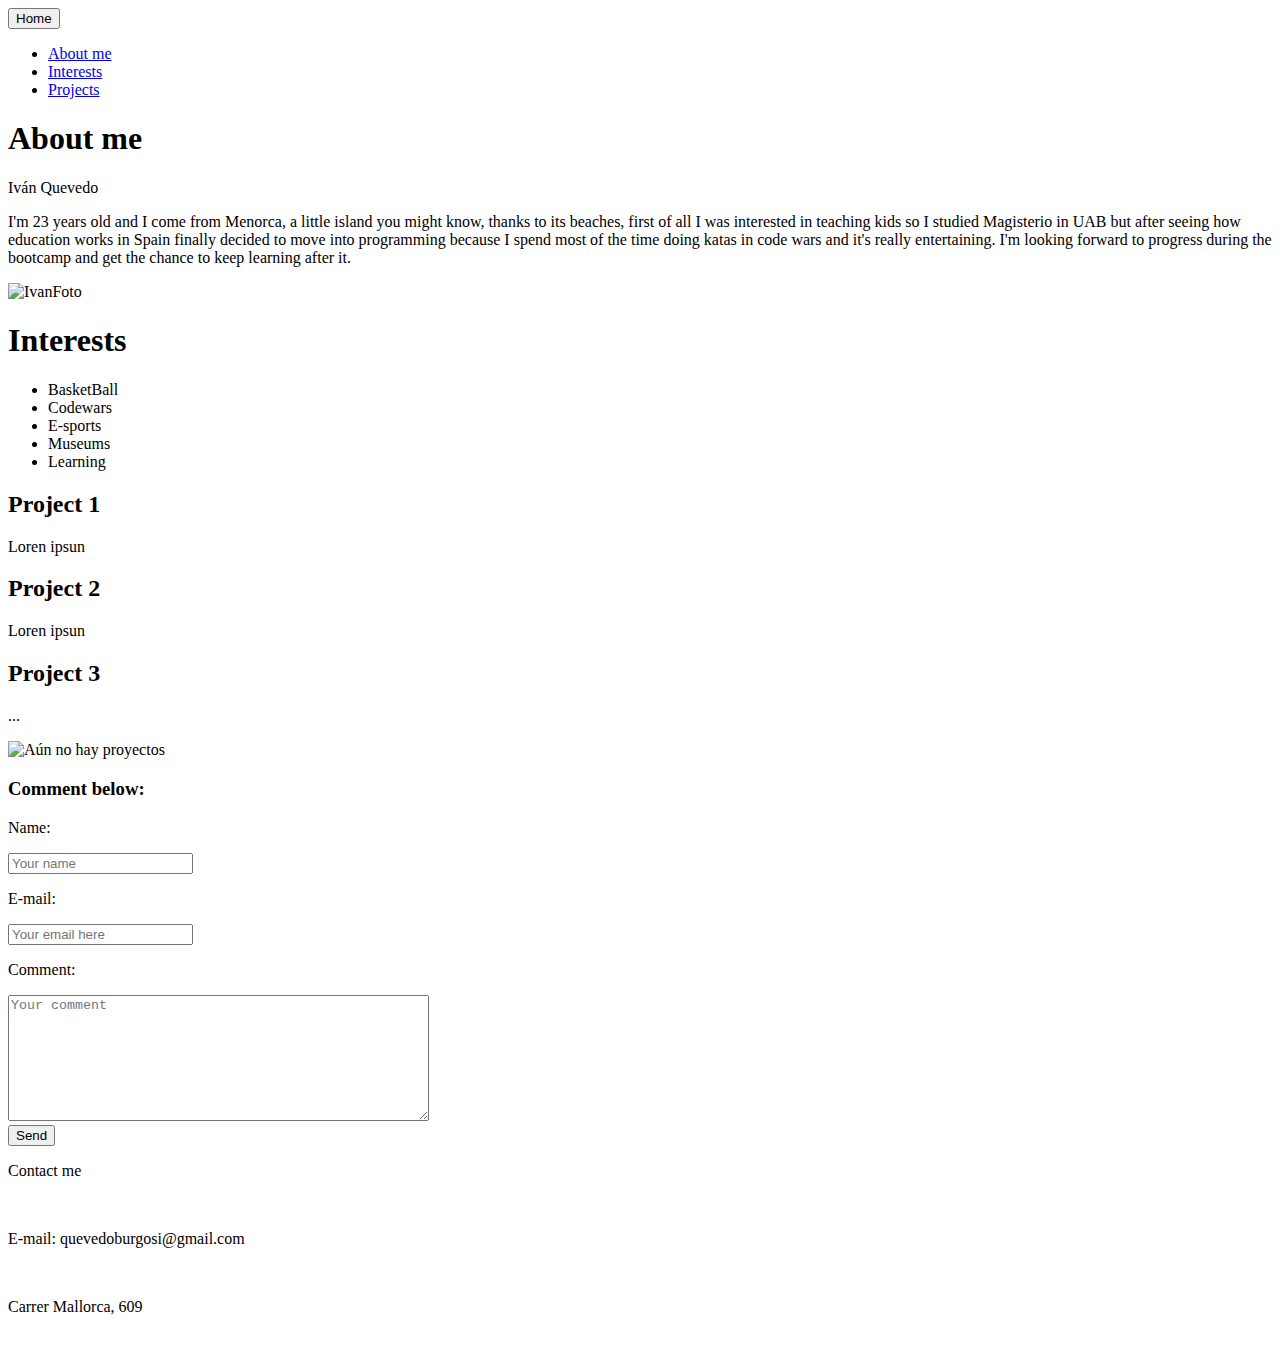
==== IvanPage.html @ 0f488710 "first commit" ====
<!DOCTYPE html>
<html lang="en">
  <head>
    <title>Iván Quevedo Page</title>
    <meta charset="utf-8" />
    <meta
      name="viewport"
      content="width=device-width, initial-scale=1, shrink-to-fit=no"
    />
    <link rel="stylesheet" href="styles/...." />
  </head>
  <body>
    <header>
      <nav>
        <button type="button">Home</button>
        <ul>
          <li><a href="#About-me">About me</a></li>
          <li><a href="#Interests">Interests</a></li>
          <li><a href="#Projects">Projects</a></li>
        </ul>
      </nav>
    </header>
    <main>
      <section id="About-me">
        <h1>About me</h1>
        <div>
          <p>Iván Quevedo</p>
          <p>
            I'm 23 years old and I come from Menorca, a little island you might
            know, thanks to its beaches, first of all I was interested in
            teaching kids so I studied Magisterio in UAB but after seeing how
            education works in Spain finally decided to move into programming
            because I spend most of the time doing katas in code wars and it's
            really entertaining. I'm looking forward to progress during the
            bootcamp and get the chance to keep learning after it.
          </p>
          <img src="img/ivanfoto.jpeg" alt="IvanFoto" /*borrar cuando empecemos
          CSS*/width="100px" height="100px" />
        </div>
      </section>
      <section id="Interests">
        <h1>Interests</h1>
        <ul>
          <li>BasketBall</li>
          <li>Codewars</li>
          <li>E-sports</li>
          <li>Museums</li>
          <li>Learning</li>
        </ul>
      </section>
      <section id="Projects">
        <article>
          <h2>Project 1</h2>
          <p>Loren ipsun</p>
        </article>
        <article>
          <h2>Project 2</h2>
          <p>Loren ipsun</p>
        </article>
        <article>
          <h2>Project 3</h2>
          <p>...</p>
          <img src="img/tenor.gif" alt="Aún no hay proyectos" />
        </article>
      </section>
      <section id="Comments">
        <h3>Comment below:</h3>
        <form>
          <p>Name:</p>
          <input type="text" name="name" placeholder="Your name" />
          <br />
          <p>E-mail:</p>
          <input type="email" placeholder="Your email here" />
          <br />
          <p>Comment:</p>
          <textarea rows="8" cols="50" placeholder="Your comment"></textarea>
          <br />
          <button type="submit">Send</button>
          <br />
        </form>
      </section>
    </main>
    <footer>
      <adress>
        <p>Contact me</p>
        <br />
        <p>E-mail: quevedoburgosi@gmail.com</p>
        <br />
        <p>Carrer Mallorca, 609</p>
        <br />
      </adress>
    </footer>
  </body>
</html>
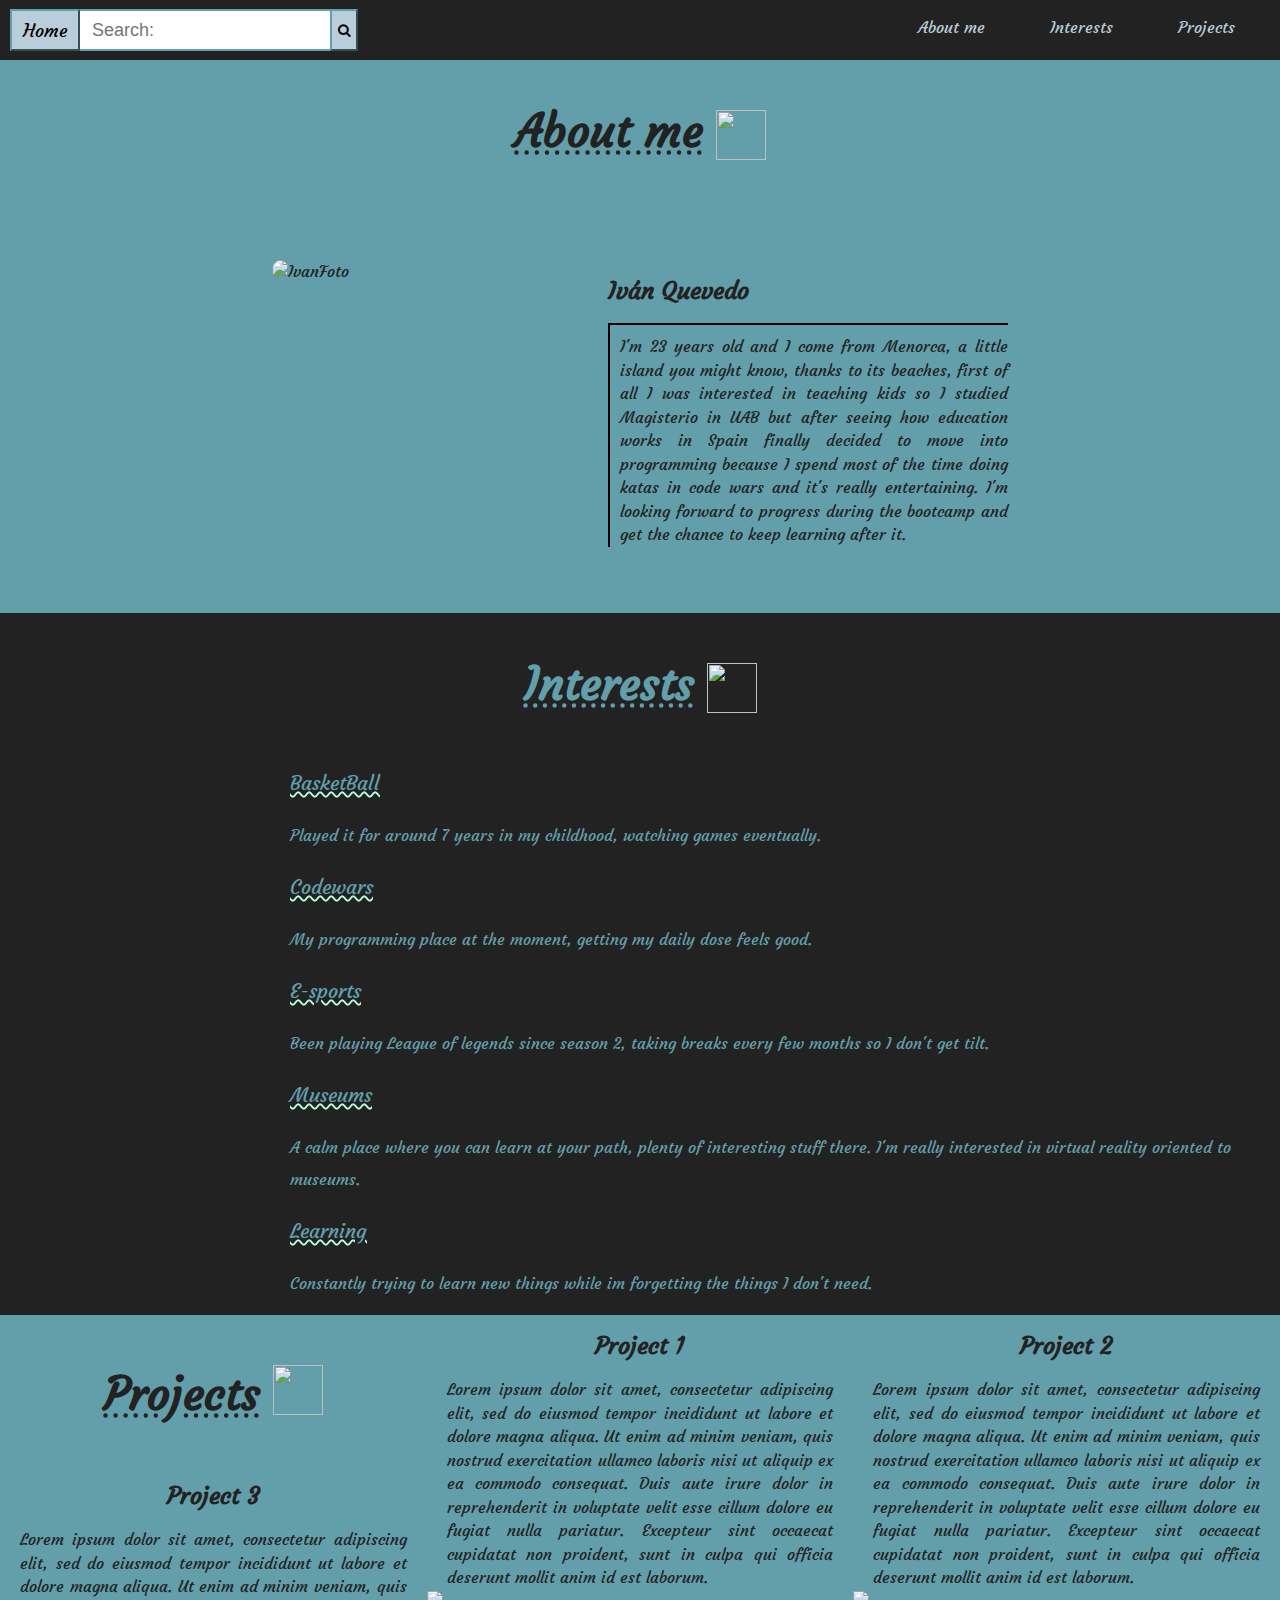
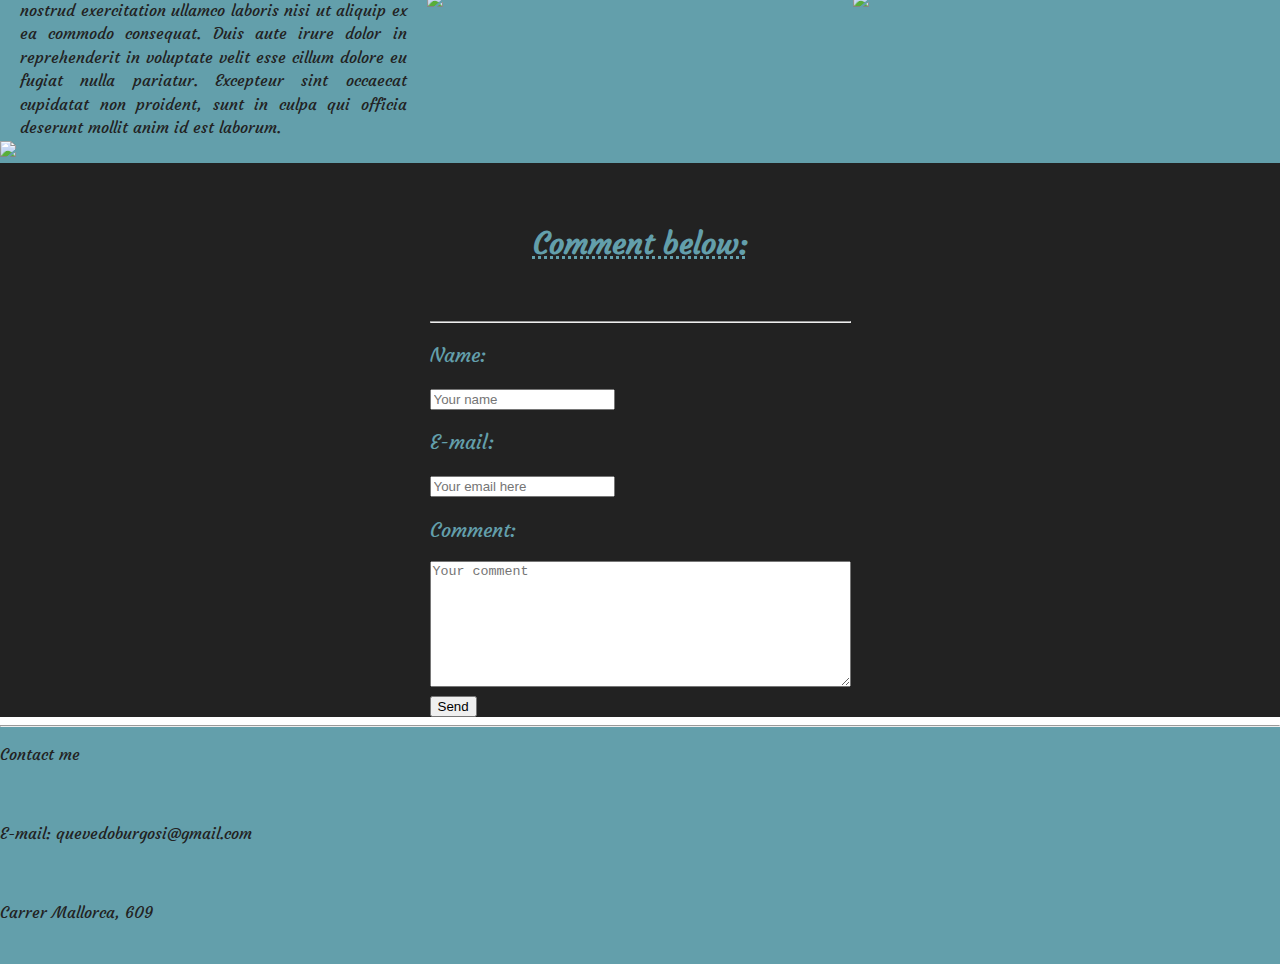
==== commit 379def21: "Prueba" ====
--- a/IvanPage.html
+++ b/IvanPage.html
@@ -3,69 +3,116 @@
   <head>
     <title>Iván Quevedo Page</title>
     <meta charset="utf-8" />
-    <meta
-      name="viewport"
-      content="width=device-width, initial-scale=1, shrink-to-fit=no"
-    />
-    <link rel="stylesheet" href="styles/...." />
+    <meta name="viewport" content="width=device-width, initial-scale=1, shrink-to-fit=no" />
+    <link rel="stylesheet" href="IvanPage.css" />
+    <link href="https://fonts.googleapis.com/css?family=Courgette" rel="stylesheet" />
+    <link rel="stylesheet" href="https://cdnjs.cloudflare.com/ajax/libs/font-awesome/4.7.0/css/font-awesome.min.css" />
   </head>
   <body>
     <header>
-      <nav>
-        <button type="button">Home</button>
-        <ul>
-          <li><a href="#About-me">About me</a></li>
-          <li><a href="#Interests">Interests</a></li>
-          <li><a href="#Projects">Projects</a></li>
-        </ul>
+      <nav class="bgBlack">
+        <div class="divBlock">
+          <div class="homeAndSearch">
+            <button type="button" class="homeButton">Home</button>
+            <input type="text" placeholder="  Search:" class="searchBar" />
+            <button type="submit" class="searchButton"><i class="fa fa-search"></i></button>
+          </div>
+          <ul class="navList">
+            <li><a href="#About-me" class="linksFormat">About me</a></li>
+            <li><a href="#Interests">Interests</a></li>
+            <li><a href="#Projects">Projects</a></li>
+          </ul>
+        </div>
       </nav>
     </header>
     <main>
-      <section id="About-me">
-        <h1>About me</h1>
-        <div>
-          <p>Iván Quevedo</p>
-          <p>
-            I'm 23 years old and I come from Menorca, a little island you might
-            know, thanks to its beaches, first of all I was interested in
-            teaching kids so I studied Magisterio in UAB but after seeing how
-            education works in Spain finally decided to move into programming
-            because I spend most of the time doing katas in code wars and it's
-            really entertaining. I'm looking forward to progress during the
-            bootcamp and get the chance to keep learning after it.
-          </p>
-          <img src="img/ivanfoto.jpeg" alt="IvanFoto" /*borrar cuando empecemos
-          CSS*/width="100px" height="100px" />
+      <section class="bgLightBlue">
+        <div class="aboutMeBox borderBox">
+          <h1 class="underLineh1black">About me</h1>
+          <img src="img/avatar.png" class="imageTitleSize" />
+        </div>
+        <div class="aboutMeBox">
+          <img class="aboutMeImg" src="img/ivanfoto.jpeg" alt="IvanFoto" />
+          <div class="textAbout">
+            <h2>Iván Quevedo</h2>
+            <p class="insetBorder">
+              I'm 23 years old and I come from Menorca, a little island you might know, thanks to its beaches, first of
+              all I was interested in teaching kids so I studied Magisterio in UAB but after seeing how education works
+              in Spain finally decided to move into programming because I spend most of the time doing katas in code
+              wars and it's really entertaining. I'm looking forward to progress during the bootcamp and get the chance
+              to keep learning after it.
+            </p>
+          </div>
         </div>
       </section>
-      <section id="Interests">
-        <h1>Interests</h1>
-        <ul>
-          <li>BasketBall</li>
-          <li>Codewars</li>
-          <li>E-sports</li>
-          <li>Museums</li>
-          <li>Learning</li>
-        </ul>
+      <section id="Interests" class="bgBlue">
+        <div class="aboutMeBox">
+          <h1 class="underLineh1blue">Interests</h1>
+          <img src="img/open-book.png" class="imageTitleSize" />
+        </div>
+        <div class="interestBox">
+          <ul class="interestList">
+            <li>BasketBall</li>
+            <p>Played it for around 7 years in my childhood, watching games eventually.</p>
+            <li>Codewars</li>
+            <p>My programming place at the moment, getting my daily dose feels good.</p>
+            <li>E-sports</li>
+            <p>Been playing League of legends since season 2, taking breaks every few months so I don't get tilt.</p>
+            <li>Museums</li>
+            <p>
+              A calm place where you can learn at your path, plenty of interesting stuff there. I'm really interested in
+              virtual reality oriented to museums.
+            </p>
+            <li>Learning</li>
+            <p>
+              Constantly trying to learn new things while im forgetting the things I don't need.
+            </p>
+          </ul>
+        </div>
       </section>
-      <section id="Projects">
+      <section id="Projects" class="bgLightBlue">
+        <div class="aboutMeBox">
+          <h1 class="underLineh1black">Projects</h1>
+          <img src="img/diploma.png" class="imageTitleSize" />
+        </div>
         <article>
-          <h2>Project 1</h2>
-          <p>Loren ipsun</p>
+          <h2 class="project1">Project 1</h2>
+          <p>
+            Lorem ipsum dolor sit amet, consectetur adipiscing elit, sed do eiusmod tempor incididunt ut labore et
+            dolore magna aliqua. Ut enim ad minim veniam, quis nostrud exercitation ullamco laboris nisi ut aliquip ex
+            ea commodo consequat. Duis aute irure dolor in reprehenderit in voluptate velit esse cillum dolore eu fugiat
+            nulla pariatur. Excepteur sint occaecat cupidatat non proident, sunt in culpa qui officia deserunt mollit
+            anim id est laborum.
+          </p>
+          <img src="img/tenor.gif" class="gifSize" />
         </article>
         <article>
-          <h2>Project 2</h2>
-          <p>Loren ipsun</p>
+          <h2 class="project2">Project 2</h2>
+          <p>
+            Lorem ipsum dolor sit amet, consectetur adipiscing elit, sed do eiusmod tempor incididunt ut labore et
+            dolore magna aliqua. Ut enim ad minim veniam, quis nostrud exercitation ullamco laboris nisi ut aliquip ex
+            ea commodo consequat. Duis aute irure dolor in reprehenderit in voluptate velit esse cillum dolore eu fugiat
+            nulla pariatur. Excepteur sint occaecat cupidatat non proident, sunt in culpa qui officia deserunt mollit
+            anim id est laborum.
+          </p>
+          <img src="img/tenor.gif" class="gifSize" />
         </article>
         <article>
-          <h2>Project 3</h2>
-          <p>...</p>
-          <img src="img/tenor.gif" alt="Aún no hay proyectos" />
+          <h2 class="project3">Project 3</h2>
+          <p>
+            Lorem ipsum dolor sit amet, consectetur adipiscing elit, sed do eiusmod tempor incididunt ut labore et
+            dolore magna aliqua. Ut enim ad minim veniam, quis nostrud exercitation ullamco laboris nisi ut aliquip ex
+            ea commodo consequat. Duis aute irure dolor in reprehenderit in voluptate velit esse cillum dolore eu fugiat
+            nulla pariatur. Excepteur sint occaecat cupidatat non proident, sunt in culpa qui officia deserunt mollit
+            anim id est laborum.
+          </p>
+          <img src="img/tenor.gif" class="gifSize" />
         </article>
       </section>
-      <section id="Comments">
+      <section id="Comments" class="bgBlack">
         <h3>Comment below:</h3>
         <form>
+          <hr />
           <p>Name:</p>
           <input type="text" name="name" placeholder="Your name" />
           <br />
@@ -80,7 +127,8 @@
         </form>
       </section>
     </main>
-    <footer>
+    <footer class="bgLightBlue">
+      <hr />
       <adress>
         <p>Contact me</p>
         <br />
--- a/IvanPage.css
+++ b/IvanPage.css
@@ -0,0 +1,249 @@
+/*Colors palette:
+
+black: #222222;
+
+light green: #B5FED9;
+
+green: #98CBB4;
+
+gray-pink: #B9CDDA;
+
+blue: #639FAB;
+
+*/
+
+*,
+*:before,
+*:after {
+  box-sizing: border-box;
+}
+
+body {
+  color: #222222;
+  font-family: "Courgette", cursive, Helvetica, Arial, sans-serif;
+  font-size: 16px;
+  line-height: 147%;
+  margin: 0;
+  padding: 0;
+}
+
+.divBlock {
+  display: flex;
+  align-content: center;
+  justify-content: space-between;
+  height: 60px;
+}
+
+.homeButton {
+  font-family: "Courgette", cursive;
+  font-size: 18px;
+  height: 70%;
+  width: 70px;
+  margin: 5px 0 5px 10px;
+  background: #b9cdda;
+  border-color: #639fab;
+}
+
+.searchBar {
+  height: 70%;
+  width: 250px;
+  font-size: 18px;
+  border: none;
+  border-top: 2px solid #639fab;
+  border-bottom: 2px solid #639fab;
+}
+
+.searchButton {
+  height: 70%;
+  background-color: #b9cdda;
+  border-color: #639fab;
+}
+
+.homeAndSearch button:hover {
+  background-color: #639fab;
+}
+
+.bgBlack {
+  background-color: #222222;
+}
+
+.bgLightBlue {
+  background-color: #639fab;
+}
+
+.navList {
+  margin-right: 15px;
+}
+
+.navList li {
+  display: inline-block;
+  margin: 0 30px;
+}
+
+.navList li a {
+  color: #b9cdda;
+  text-decoration: none;
+}
+
+.navList li:hover {
+  font-size: 20px;
+}
+
+@media (min-width: 768px) {
+  .container {
+    max-width: 728px;
+    margin: 0 auto;
+  }
+}
+
+section h1 {
+  font-size: 45px;
+  color: #222222;
+  margin: 0;
+  padding-right: 10px;
+  padding-top: 10px;
+}
+
+.borderh1 {
+  border-top: 10px;
+  border-bottom: 10px;
+}
+
+.textAbout {
+  width: 400px;
+  text-align: justify;
+}
+
+.imageTitleSize {
+  height: 50px;
+  width: 50px;
+  margin-left: 3px;
+}
+
+p.insetBorder {
+  padding-top: 10px;
+  padding-left: 10px;
+  border-top: 2px inset #222222;
+  border-left: 2px inset #222222;
+}
+
+.aboutMeBox {
+  display: flex;
+  justify-content: center;
+  align-content: center;
+  padding: 50px 0px 50px;
+}
+
+.underLineh1black {
+  text-decoration: underline dotted #222222;
+}
+
+.underLineh1blue {
+  text-decoration: underline dotted #639fab;
+}
+
+.homeAndSearch {
+  display: flex;
+  align-items: center;
+}
+
+.aboutMeImg {
+  margin-right: 80px;
+  height: 20%;
+  width: 20%;
+  border-radius: 10px;
+}
+
+.interestBox {
+  display: flex;
+  margin-left: 250px;
+  align-items: center;
+  line-height: 2;
+}
+
+.interestList {
+  margin: 0;
+}
+
+.interestList li {
+  list-style-type: none;
+  font-size: 20px;
+  text-decoration: underline wavy #b5fed9;
+}
+
+#Interests {
+  background-color: #222222;
+}
+
+#Interests h1,
+#Interests li,
+#Interests p {
+  color: #639fab;
+}
+
+#Projects {
+  margin: 0;
+  display: grid;
+  grid-template-columns: 1fr 1fr 1fr;
+  grid-template-rows: 150px 1fr;
+  grid-template-areas:
+    "header header header"
+    "project1 project2 project3";
+}
+
+#Projects h1 {
+  grid-area: header;
+  align-self: center;
+  justify-self: center;
+}
+
+article p {
+  align-self: center;
+  justify-self: center;
+  text-align: justify;
+  margin: 0 20px 0 20px;
+}
+
+.project1 {
+  grid-area: project1;
+  text-align: center;
+}
+
+.project2 {
+  grid-area: project2;
+  text-align: center;
+}
+
+.project3 {
+  grid-area: project3;
+  text-align: center;
+}
+
+.gifSize {
+  width: 255px;
+  height: auto;
+}
+
+#Comments {
+  color: #639fab;
+  display: grid;
+  grid-template-rows: 150px 1fr;
+  grid-template-areas: "head" "form";
+  align-items: center;
+  justify-items: center;
+}
+
+#Comments h3 {
+  grid-area: "head";
+  font-size: 30px;
+  padding-top: 10px;
+  text-decoration: underline dotted #639fab;
+}
+
+#Comments form {
+  grid-area: form;
+}
+
+#Comments form p {
+  font-size: 20px;
+}
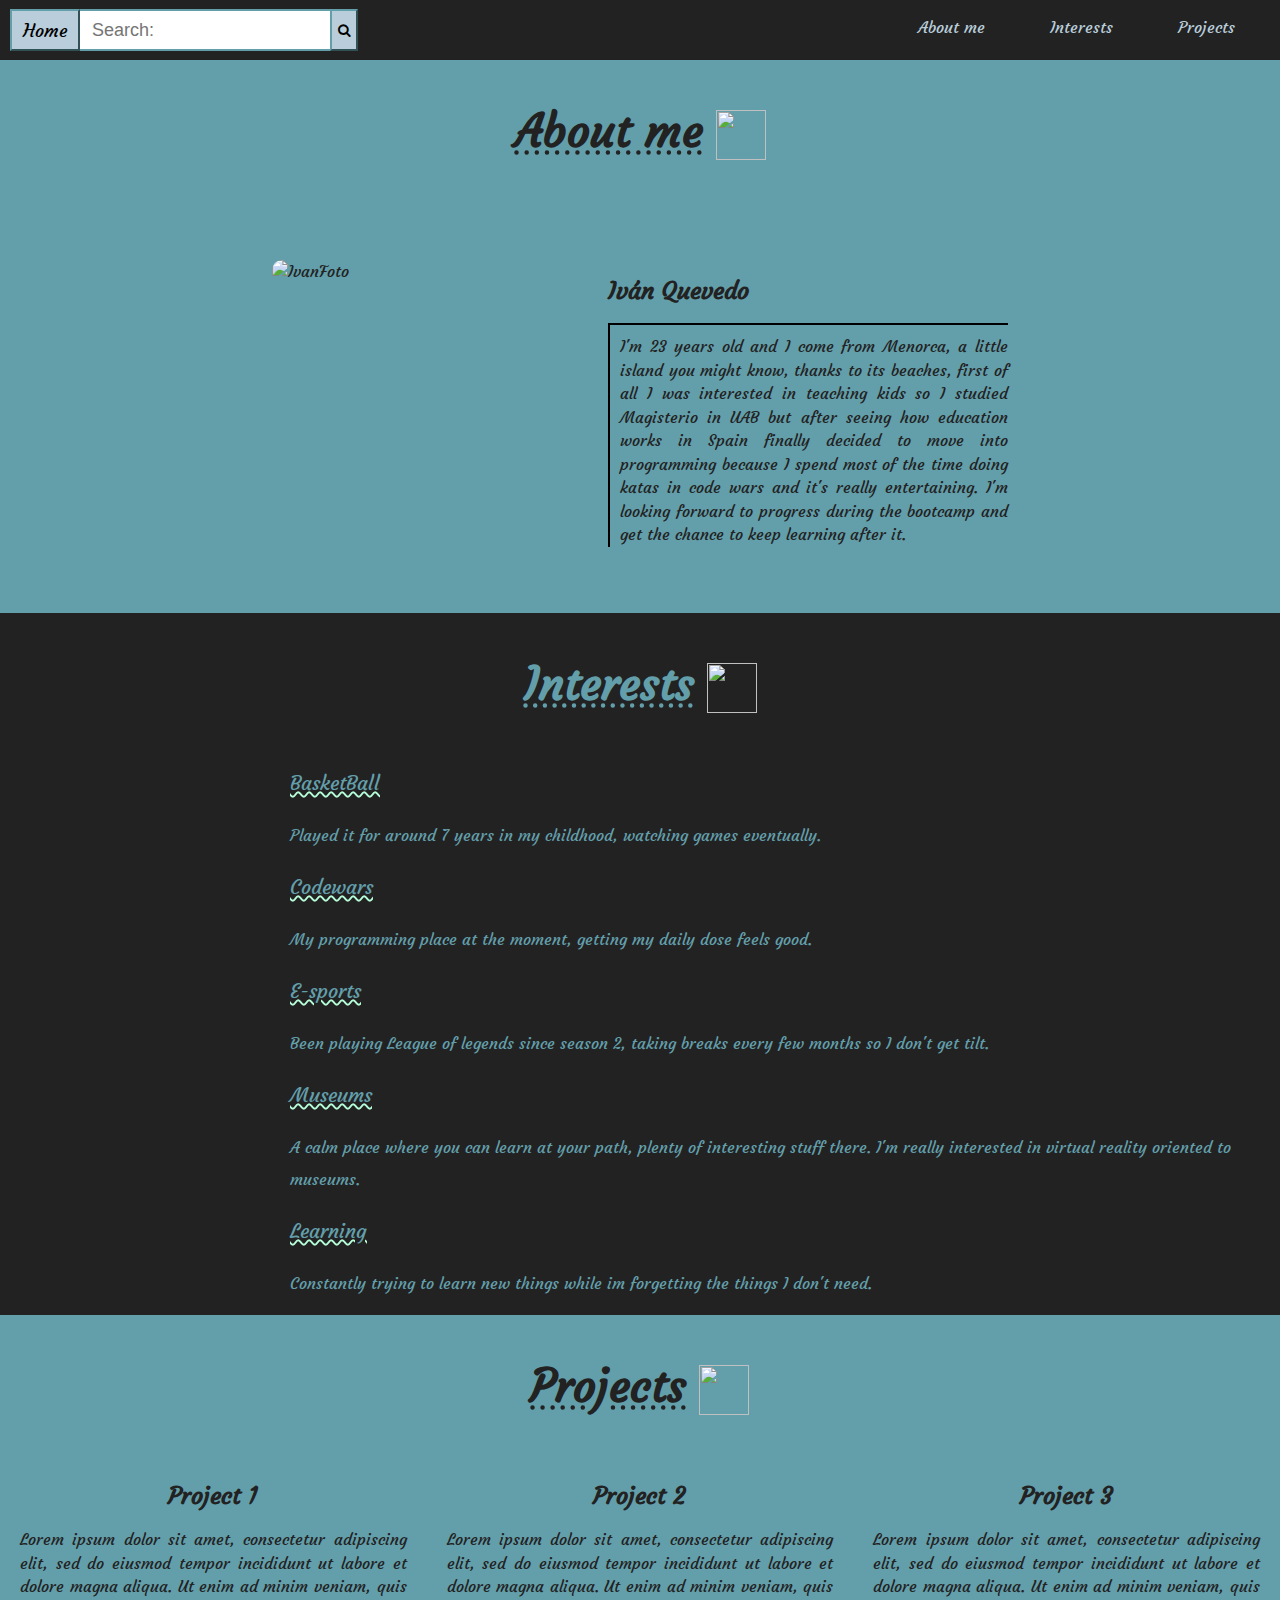
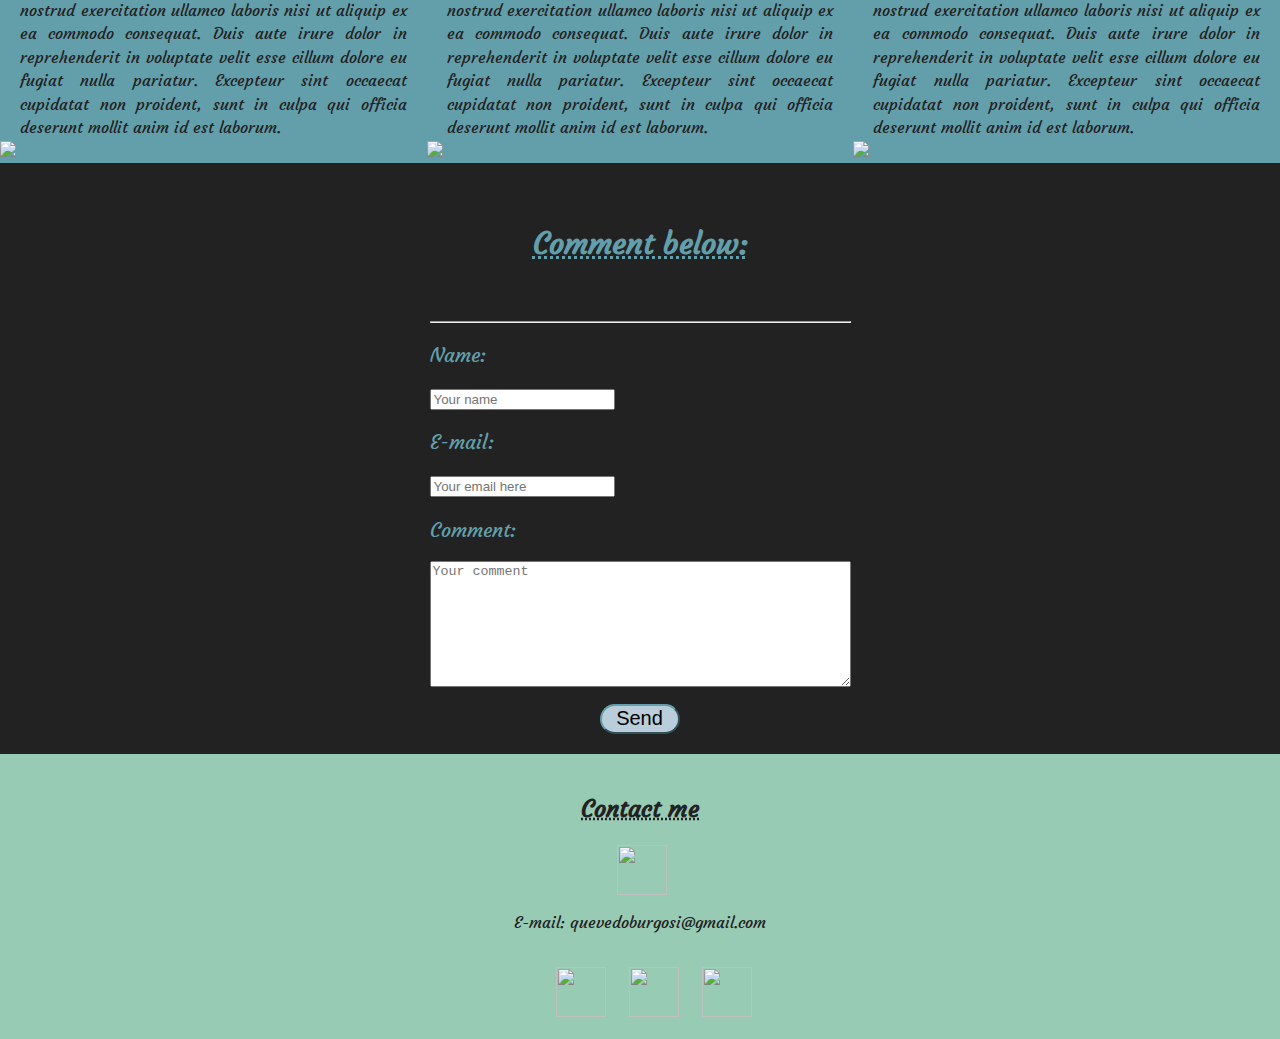
==== commit 0fa3b055: "Css page" ====
--- a/IvanPage.html
+++ b/IvanPage.html
@@ -122,21 +122,34 @@
           <p>Comment:</p>
           <textarea rows="8" cols="50" placeholder="Your comment"></textarea>
           <br />
-          <button type="submit">Send</button>
+          <button type="submit" class="commentButton">Send</button>
           <br />
         </form>
       </section>
     </main>
-    <footer class="bgLightBlue">
-      <hr />
-      <adress>
-        <p>Contact me</p>
-        <br />
+    <footer>
+      <div class="footerTitle">
+        <h3>Contact me</h3>
+        <img src="img/envelope.png" class="imageTitleSize" />
         <p>E-mail: quevedoburgosi@gmail.com</p>
-        <br />
-        <p>Carrer Mallorca, 609</p>
-        <br />
-      </adress>
+        <ul class="footerList">
+          <li>
+            <a href="https://www.linkedin.com/in/iv%C3%A1n-quevedo-burgos-982a7a165/" target="_blank"
+              ><img src="img/linkedin.png" class="imageTitleSize"
+            /></a>
+          </li>
+          <li>
+            <a href="https://twitter.com/QuevedoOne" target="_blank"
+              ><img src="img/twitter-logo-button.png" class="imageTitleSize"
+            /></a>
+          </li>
+          <li>
+            <a href="https://www.facebook.com/Ivan.Quevedo.Burgos" target="_blank"
+              ><img src="img/facebook-logo-button.png" class="imageTitleSize"
+            /></a>
+          </li>
+        </ul>
+      </div>
     </footer>
   </body>
 </html>
--- a/IvanPage.css
+++ b/IvanPage.css
@@ -191,7 +191,7 @@
     "project1 project2 project3";
 }
 
-#Projects h1 {
+#Projects div {
   grid-area: header;
   align-self: center;
   justify-self: center;
@@ -231,6 +231,7 @@
   grid-template-areas: "head" "form";
   align-items: center;
   justify-items: center;
+  padding-bottom: 20px;
 }
 
 #Comments h3 {
@@ -247,3 +248,52 @@
 #Comments form p {
   font-size: 20px;
 }
+
+.commentButton {
+  margin-left: 170px;
+  margin-top: 10px;
+  font-size: 20px;
+  background: #b9cdda;
+  border-color: #639fab;
+  border-radius: 20px;
+  width: 80px;
+  height: 30px;
+}
+
+form button:hover {
+  background-color: #639fab;
+}
+
+footer {
+  margin: 0;
+  background-color: #98cbb4;
+  color: #222222;
+}
+
+.footerTitle {
+  padding-top: 20px;
+  display: flex;
+  flex-direction: column;
+  justify-content: center;
+  align-items: center;
+}
+
+.footerTitle h3 {
+  font-size: 24px;
+  text-decoration: underline dotted #222222;
+}
+
+.footerList {
+  justify-self: center;
+}
+
+.footerList li {
+  display: inline-block;
+  margin-right: 15px;
+  list-style-type: none;
+}
+
+.footerList li a img:hover {
+  width: 60px;
+  height: 60px;
+}
